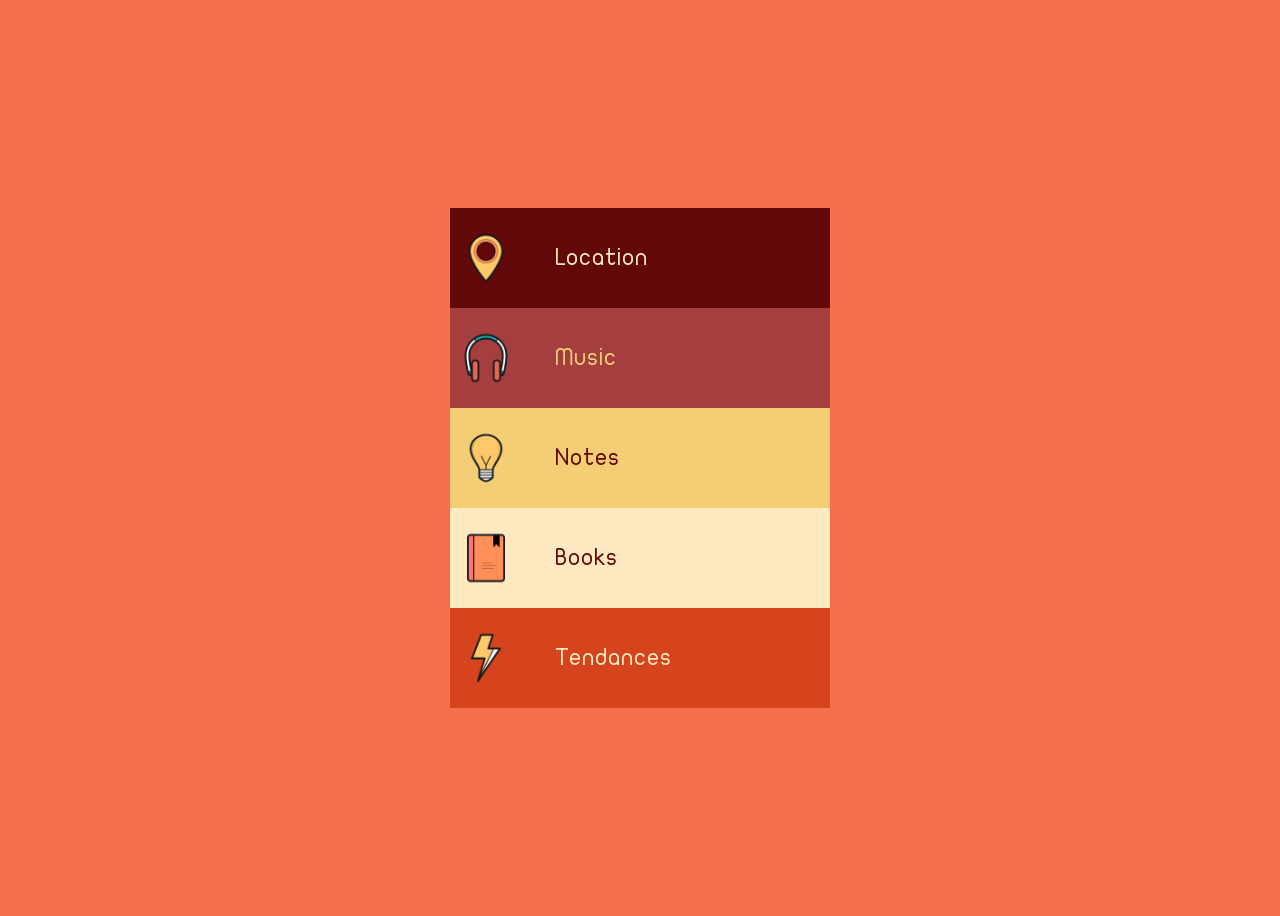
==== april_29/classwork/index.html @ d5b7b97c "accordion finished" ====
<!DOCTYPE html>
<html lang="en">
<head>
    <meta charset="UTF-8">
    <meta name="viewport" content="width=device-width, initial-scale=1.0">
    <title>Document</title>
    <link rel="stylesheet" href="style/index.css">
</head>
<body>
    <!-- <div class="container"> -->

    
    <div class="accordion">

        <div class="wrapper">
            <div class="title title_location">
                <img src="img/Location Pin.png" alt="Location pin" class="image">
                <h4>Location</h4>
            </div>
            <div class="content content_location">
                <p>Lorem ipsum dolor sit, amet consectetur adipisicing elit. Sunt est corporis commodi officiis reiciendis, placeat atque, alias sed repellat sequi pariatur. Quidem nisi libero soluta voluptatibus maxime maiores fuga? Vitae?</p>
            </div>
        </div>
        

        <div class="wrapper">
            <div class="title title_music">
                <img src="img/Headphones.png" alt="Headphones" class="image">
                <h4>Music</h4>
            </div>
            <div class="content content_music">
                <p>Lorem ipsum dolor sit amet, consectetur adipisicing elit. Dignissimos ducimus tenetur minus numquam rem quia aliquid tempore culpa exercitationem, suscipit magnam ut, sint molestiae voluptates, libero laudantium eveniet dolor neque.</p>
            </div>
        </div>
        
        <div class="wrapper">
            <div class="title title_notes">
                <img src="img/Lightbulb.png" alt="Lightbulg" class="image">
                <h4>Notes</h4>
            </div>
            <div class="content content_notes">
                <p>Lorem ipsum dolor, sit amet consectetur adipisicing elit. Eum quisquam unde quasi. Eos voluptates, mollitia culpa, quidem, facere impedit eaque commodi doloribus similique natus error illo nesciunt veniam temporibus quisquam.</p>
                <p>Lorem ipsum dolor sit amet consectetur adipisicing elit. Et molestias in, veniam sequi voluptatum architecto, hic repudiandae molestiae aperiam fuga quas veritatis tempora vitae dolore atque tenetur voluptate quibusdam. Ut.</p>
            </div>
        </div>
        
        <div class="wrapper">
            <div class="title title_books">
                <img src="img/Bookmarks.png" alt="Book" class="image">
                <h4>Books</h4>
            </div>
            <div class="content content_books">
                <p>Lorem ipsum dolor sit amet, consectetur adipisicing elit. A dolorem ab aut quibusdam dolorum modi, assumenda qui eaque vel nihil expedita et nostrum deleniti natus aliquid, ipsum ipsam, placeat asperiores.</p>
            </div>
        </div>
        
        <div class="wrapper">
            <div class="title title_tendances">
                <img src="img/Lightning-Bolt.png" alt="Lightning-Bolt" class="image">
                <h4>Tendances</h4>
            </div>
            <div class="content content_tendances">
                <p>Lorem ipsum dolor sit amet consectetur, adipisicing elit. Sed, atque? Saepe in ex aperiam qui, quo soluta repellat id odit consequuntur deserunt aspernatur velit, dolorem, nobis laboriosam perferendis? Id, voluptatibus!</p>
            </div>
    
        </div>
        
    </div>
    <!-- </div> -->


    <script src="https://cdnjs.cloudflare.com/ajax/libs/jquery/3.5.0/jquery.min.js"></script>
    <script src="src/script.js"></script>
</body>
</html>
---- april_29/classwork/style/index.css ----
@font-face {
    font-family: Flat;
    src: url(../font/JF-Flat-regular.eot) format("embedded-opentype"),
         url(../font/JF-Flat-regular.woff) format("woff"),
         url(../font/JF-Flat-regular.ttf) format("truetype");
  }
  

body {
    font-family: Flat, Arial, sans-serif;
    background-color: #F6704B;
    height: 100vh;
    /* margin: auto;  */
    display: flex;
    justify-content: center;
    align-items: center;
    /* align-content: center; */
}

/* .container {
    height: 100%;
    width: 380px;
    display: flex;
    align-items: center;
    justify-content: center;
    align-content: center;
} */

h4 {
    font-size: 24px;
    margin: 0;
    font-weight: normal;
}

p {
    font-size: 18px;
    margin: 0;
    padding: 20px 15px 20px 15px;
}

.accordion {
    /* width: 100%; */
    width: 380px;
    height: auto;
    /* margin: auto; */
}

.title {
    /* width: 380px; */
    height: 100px;
    margin: 0;
    padding: 0;
    display: flex;
    /* justify-content: center; */
    align-items: center;
}

.content {
    /* width: 380px; */
    margin: 0;
    padding: 0;
    height: auto;
    
    -moz-box-shadow:    inset 0 0 6px  rgba(00,00,00,0.45);
    -webkit-box-shadow: inset 0 0 6px  rgba(00,00,00,0.45);
    box-shadow:         inset 0 0 6px  rgba(00,00,00,0.45);
     
}

.title_location, .content_location {
    background-color: #620808;
    color: #FFE9C1;
}

.title_music, .content_music {
    background-color: #A53F3F;
    color: #F4CE74;
}

.title_notes, .content_notes {
    background-color: #F4CE74;
    color: #620808;
}

.title_books, .content_books {
    background-color: #FFE9C1;
    color: #620808;
}

.title_tendances, .content_tendances {
    background-color: #D5441C;
    color: #FFE9C1;
}

.image {
    width: 58px;
    height: 58px;
    margin-right: 40px;
    margin-left: 7px;
}
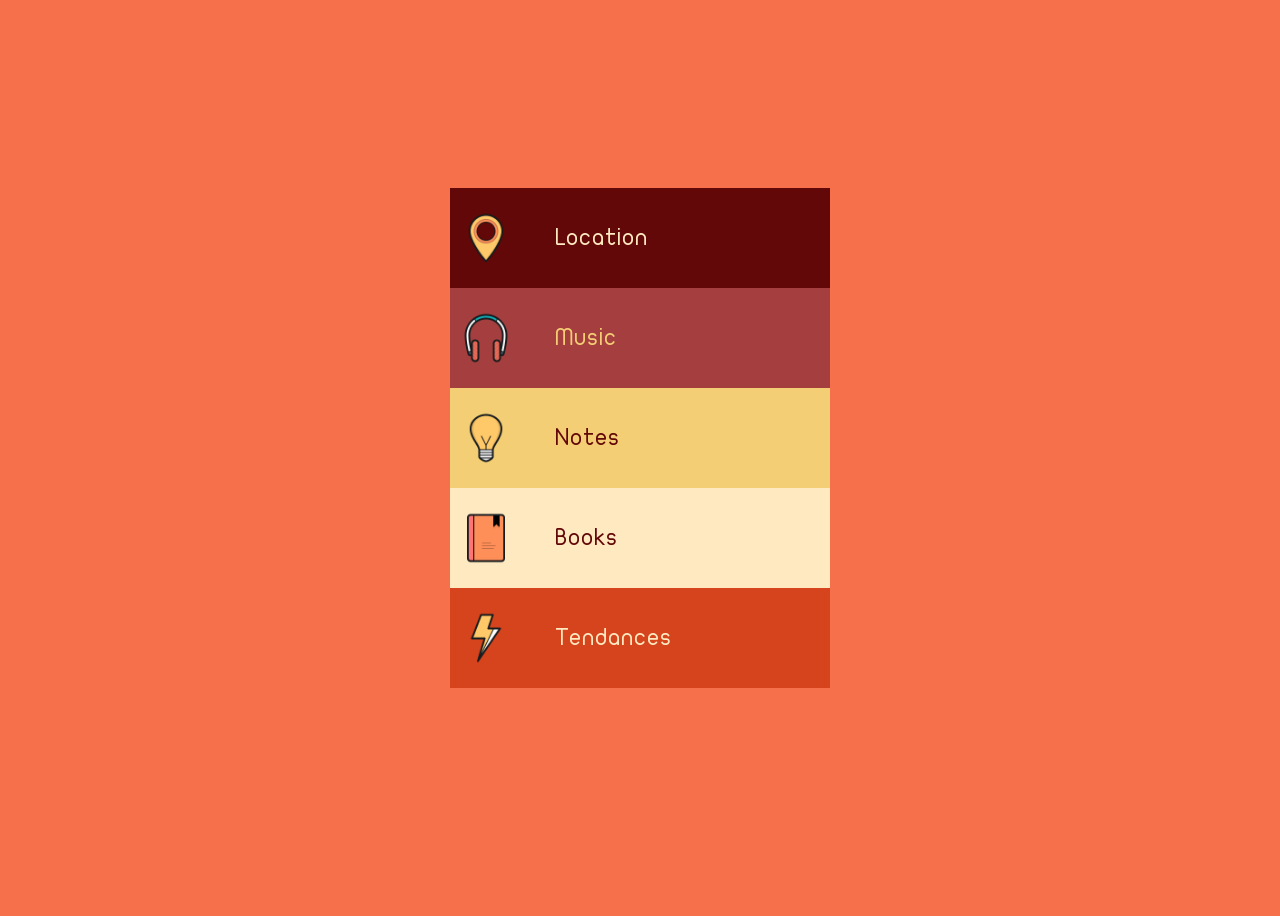
==== commit 4fc8cbab: "fixed everything moving up on click" ====
--- a/april_29/classwork/index.html
+++ b/april_29/classwork/index.html
@@ -7,66 +7,67 @@
     <link rel="stylesheet" href="style/index.css">
 </head>
 <body>
-    <!-- <div class="container"> -->
+    <div class="container">
+        <div class="accordion">
 
-    
-    <div class="accordion">
+            <!-- <h1>Accordion</h1>
+            <h2>Click on menu</h2> -->
+            
 
-        <div class="wrapper">
-            <div class="title title_location">
-                <img src="img/Location Pin.png" alt="Location pin" class="image">
-                <h4>Location</h4>
+            <div class="wrapper">
+                <div class="title title_location">
+                    <img src="img/Location Pin.png" alt="Location pin" class="image">
+                    <h4>Location</h4>
+                </div>
+                <div class="content content_location">
+                    <p>Lorem ipsum dolor sit, amet consectetur adipisicing elit. Sunt est corporis commodi officiis reiciendis, placeat atque, alias sed repellat sequi pariatur. Quidem nisi libero soluta voluptatibus maxime maiores fuga? Vitae?</p>
+                </div>
             </div>
-            <div class="content content_location">
-                <p>Lorem ipsum dolor sit, amet consectetur adipisicing elit. Sunt est corporis commodi officiis reiciendis, placeat atque, alias sed repellat sequi pariatur. Quidem nisi libero soluta voluptatibus maxime maiores fuga? Vitae?</p>
+
+            <div class="wrapper">
+                <div class="title title_music">
+                    <img src="img/Headphones.png" alt="Headphones" class="image">
+                    <h4>Music</h4>
+                </div>
+                <div class="content content_music">
+                    <p>Lorem ipsum dolor sit amet, consectetur adipisicing elit. Dignissimos ducimus tenetur minus numquam rem quia aliquid tempore culpa exercitationem, suscipit magnam ut, sint molestiae voluptates, libero laudantium eveniet dolor neque.</p>
+                </div>
             </div>
+            
+            <div class="wrapper">
+                <div class="title title_notes">
+                    <img src="img/Lightbulb.png" alt="Lightbulg" class="image">
+                    <h4>Notes</h4>
+                </div>
+                <div class="content content_notes">
+                    <p>Lorem ipsum dolor, sit amet consectetur adipisicing elit. Eum quisquam unde quasi. Eos voluptates, mollitia culpa, quidem, facere impedit eaque commodi doloribus similique natus error illo nesciunt veniam temporibus quisquam.</p>
+                    <p>Lorem ipsum dolor sit amet consectetur adipisicing elit. Et molestias in, veniam sequi voluptatum architecto, hic repudiandae molestiae aperiam fuga quas veritatis tempora vitae dolore atque tenetur voluptate quibusdam. Ut.</p>
+                </div>
+            </div>
+            
+            <div class="wrapper">
+                <div class="title title_books">
+                    <img src="img/Bookmarks.png" alt="Book" class="image">
+                    <h4>Books</h4>
+                </div>
+                <div class="content content_books">
+                    <p>Lorem ipsum dolor sit amet, consectetur adipisicing elit. A dolorem ab aut quibusdam dolorum modi, assumenda qui eaque vel nihil expedita et nostrum deleniti natus aliquid, ipsum ipsam, placeat asperiores.</p>
+                </div>
+            </div>
+            
+            <div class="wrapper">
+                <div class="title title_tendances">
+                    <img src="img/Lightning-Bolt.png" alt="Lightning-Bolt" class="image">
+                    <h4>Tendances</h4>
+                </div>
+                <div class="content content_tendances">
+                    <p>Lorem ipsum dolor sit amet consectetur, adipisicing elit. Sed, atque? Saepe in ex aperiam qui, quo soluta repellat id odit consequuntur deserunt aspernatur velit, dolorem, nobis laboriosam perferendis? Id, voluptatibus!</p>
+                </div>
+        
+            </div>
+            
         </div>
-        
-
-        <div class="wrapper">
-            <div class="title title_music">
-                <img src="img/Headphones.png" alt="Headphones" class="image">
-                <h4>Music</h4>
-            </div>
-            <div class="content content_music">
-                <p>Lorem ipsum dolor sit amet, consectetur adipisicing elit. Dignissimos ducimus tenetur minus numquam rem quia aliquid tempore culpa exercitationem, suscipit magnam ut, sint molestiae voluptates, libero laudantium eveniet dolor neque.</p>
-            </div>
-        </div>
-        
-        <div class="wrapper">
-            <div class="title title_notes">
-                <img src="img/Lightbulb.png" alt="Lightbulg" class="image">
-                <h4>Notes</h4>
-            </div>
-            <div class="content content_notes">
-                <p>Lorem ipsum dolor, sit amet consectetur adipisicing elit. Eum quisquam unde quasi. Eos voluptates, mollitia culpa, quidem, facere impedit eaque commodi doloribus similique natus error illo nesciunt veniam temporibus quisquam.</p>
-                <p>Lorem ipsum dolor sit amet consectetur adipisicing elit. Et molestias in, veniam sequi voluptatum architecto, hic repudiandae molestiae aperiam fuga quas veritatis tempora vitae dolore atque tenetur voluptate quibusdam. Ut.</p>
-            </div>
-        </div>
-        
-        <div class="wrapper">
-            <div class="title title_books">
-                <img src="img/Bookmarks.png" alt="Book" class="image">
-                <h4>Books</h4>
-            </div>
-            <div class="content content_books">
-                <p>Lorem ipsum dolor sit amet, consectetur adipisicing elit. A dolorem ab aut quibusdam dolorum modi, assumenda qui eaque vel nihil expedita et nostrum deleniti natus aliquid, ipsum ipsam, placeat asperiores.</p>
-            </div>
-        </div>
-        
-        <div class="wrapper">
-            <div class="title title_tendances">
-                <img src="img/Lightning-Bolt.png" alt="Lightning-Bolt" class="image">
-                <h4>Tendances</h4>
-            </div>
-            <div class="content content_tendances">
-                <p>Lorem ipsum dolor sit amet consectetur, adipisicing elit. Sed, atque? Saepe in ex aperiam qui, quo soluta repellat id odit consequuntur deserunt aspernatur velit, dolorem, nobis laboriosam perferendis? Id, voluptatibus!</p>
-            </div>
-    
-        </div>
-        
-    </div>
-    <!-- </div> -->
+</div>
 
 
     <script src="https://cdnjs.cloudflare.com/ajax/libs/jquery/3.5.0/jquery.min.js"></script>
--- a/april_29/classwork/style/index.css
+++ b/april_29/classwork/style/index.css
@@ -9,22 +9,16 @@
 body {
     font-family: Flat, Arial, sans-serif;
     background-color: #F6704B;
-    height: 100vh;
-    /* margin: auto;  */
+    min-height: 100vh;
+    height: 100%;
     display: flex;
     justify-content: center;
-    align-items: center;
-    /* align-content: center; */
+    /* align-items: center; */
+} 
+
+h1, h2 {
+    text-align: center;
 }
-
-/* .container {
-    height: 100%;
-    width: 380px;
-    display: flex;
-    align-items: center;
-    justify-content: center;
-    align-content: center;
-} */
 
 h4 {
     font-size: 24px;
@@ -38,25 +32,34 @@
     padding: 20px 15px 20px 15px;
 }
 
+.container {
+    max-width: 380px;
+    width: 100%;
+    height: auto;
+    /* display: flex;
+    justify-content: center;
+    align-items: center;
+    height: 100%; */
+    position: relative;
+}
+
 .accordion {
-    /* width: 100%; */
-    width: 380px;
-    height: auto;
-    /* margin: auto; */
+    position: absolute;
+    max-width: 380px;
+    width: 100%;
+    /* height: auto; */
+    top: 20%;
 }
 
 .title {
-    /* width: 380px; */
     height: 100px;
     margin: 0;
     padding: 0;
     display: flex;
-    /* justify-content: center; */
     align-items: center;
 }
 
 .content {
-    /* width: 380px; */
     margin: 0;
     padding: 0;
     height: auto;
